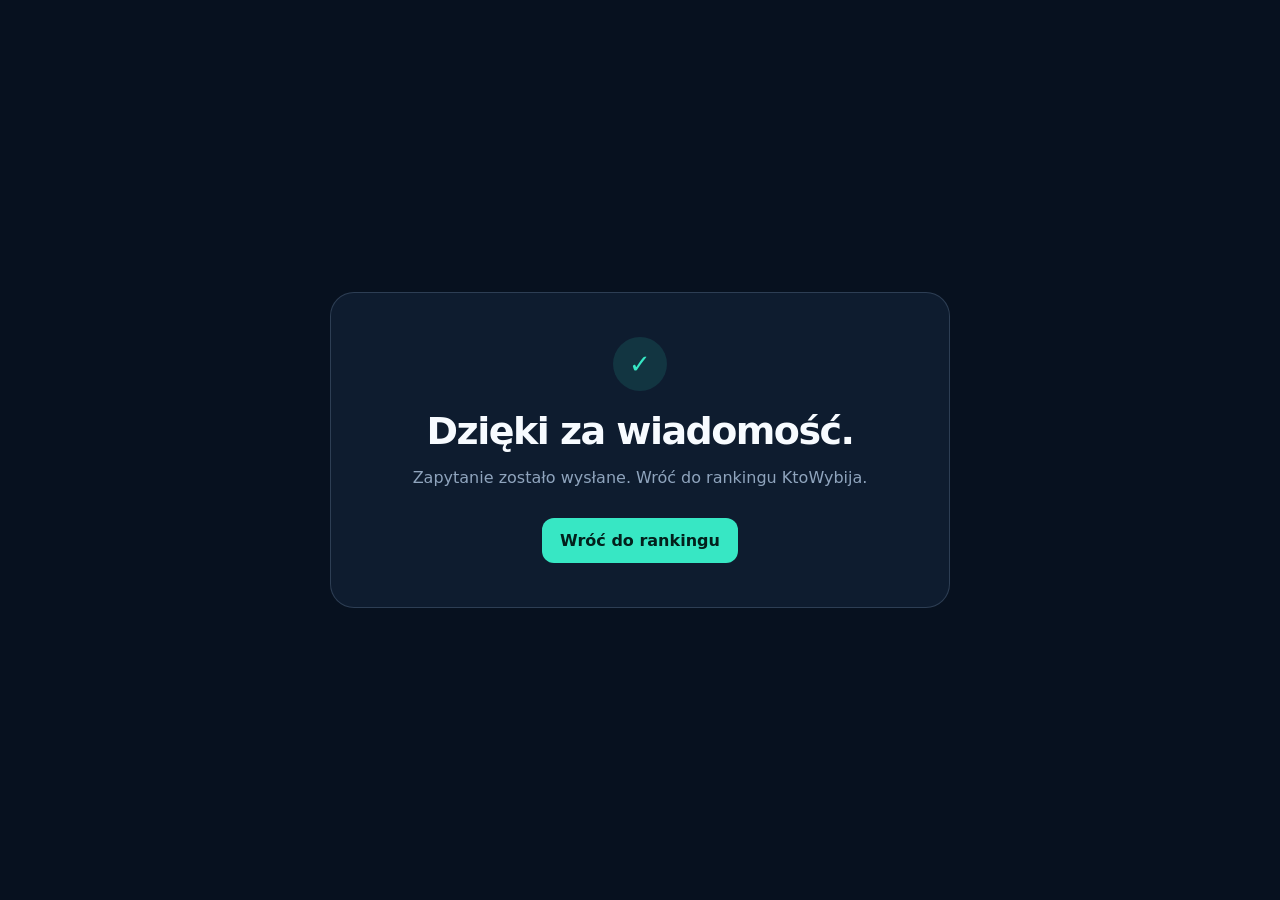
==== apps/web/dziekujemy.html @ 1fa6a0f1 "Add files via upload" ====
<!doctype html>
<html lang="pl">
<head>
  <meta charset="utf-8">
  <meta name="viewport" content="width=device-width, initial-scale=1">
  <meta name="theme-color" content="#07111f">
  <title>Dziękujemy — KtoWybija</title>
  <link rel="icon" href="./favicon.png" type="image/png">
  <style>
    *{box-sizing:border-box}body{margin:0;min-height:100vh;display:grid;place-items:center;background:#07111f;color:#f7fbff;font-family:Inter,system-ui,-apple-system,BlinkMacSystemFont,"Segoe UI",sans-serif;padding:24px}
    .card{width:min(620px,100%);padding:44px;border:1px solid rgba(156,181,212,.22);border-radius:24px;background:#0e1c2f;text-align:center}
    .dot{width:54px;height:54px;margin:0 auto 18px;border-radius:50%;display:grid;place-items:center;background:rgba(55,231,196,.12);color:#37e7c4;font-size:26px;font-weight:900}
    h1{margin:0 0 12px;font-size:38px;letter-spacing:-.04em}
    p{margin:0 auto 26px;max-width:460px;color:#8fa4bd;line-height:1.65}
    .button{display:inline-block;padding:13px 18px;border-radius:12px;background:#37e7c4;color:#03201c;text-decoration:none;font-weight:850}
  </style>
</head>
<body>
  <main class="card">
    <div class="dot">✓</div>
    <h1>Dzięki za wiadomość.</h1>
    <p>Zapytanie zostało wysłane. Wróć do rankingu KtoWybija.</p>
    <a class="button" href="/">Wróć do rankingu</a>
  </main>
</body>
</html>
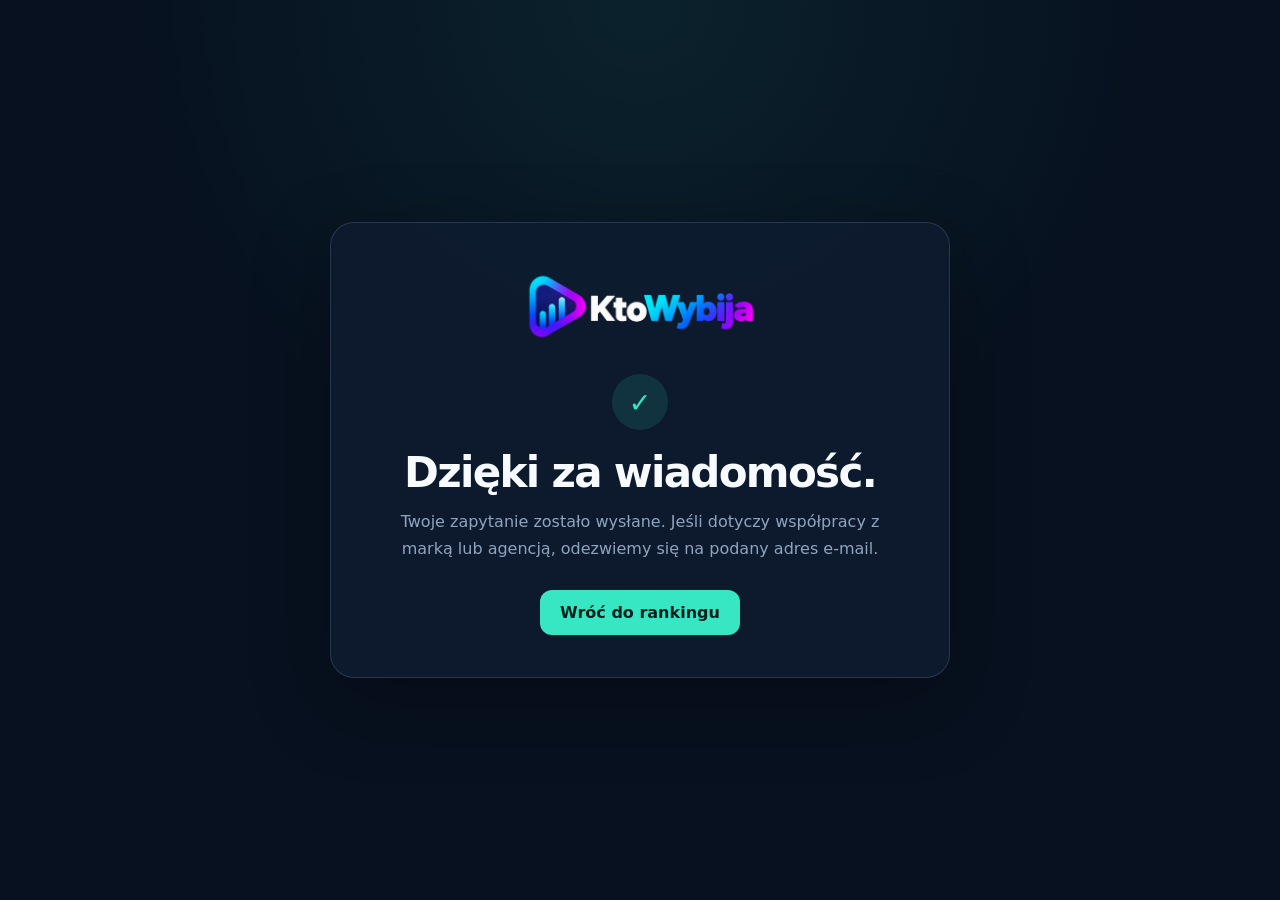
==== commit 90716918: "Add files via upload" ====
--- a/apps/web/dziekujemy.html
+++ b/apps/web/dziekujemy.html
@@ -4,23 +4,83 @@
   <meta charset="utf-8">
   <meta name="viewport" content="width=device-width, initial-scale=1">
   <meta name="theme-color" content="#07111f">
+  <meta name="robots" content="noindex">
   <title>Dziękujemy — KtoWybija</title>
   <link rel="icon" href="./favicon.png" type="image/png">
   <style>
-    *{box-sizing:border-box}body{margin:0;min-height:100vh;display:grid;place-items:center;background:#07111f;color:#f7fbff;font-family:Inter,system-ui,-apple-system,BlinkMacSystemFont,"Segoe UI",sans-serif;padding:24px}
-    .card{width:min(620px,100%);padding:44px;border:1px solid rgba(156,181,212,.22);border-radius:24px;background:#0e1c2f;text-align:center}
-    .dot{width:54px;height:54px;margin:0 auto 18px;border-radius:50%;display:grid;place-items:center;background:rgba(55,231,196,.12);color:#37e7c4;font-size:26px;font-weight:900}
-    h1{margin:0 0 12px;font-size:38px;letter-spacing:-.04em}
-    p{margin:0 auto 26px;max-width:460px;color:#8fa4bd;line-height:1.65}
-    .button{display:inline-block;padding:13px 18px;border-radius:12px;background:#37e7c4;color:#03201c;text-decoration:none;font-weight:850}
+    * { box-sizing: border-box; }
+    body {
+      margin: 0;
+      min-height: 100vh;
+      display: grid;
+      place-items: center;
+      padding: 24px;
+      background:
+        radial-gradient(circle at 50% 0%, rgba(55,231,196,.08), transparent 32rem),
+        #07111f;
+      color: #f7fbff;
+      font-family: Inter, ui-sans-serif, system-ui, -apple-system, BlinkMacSystemFont, "Segoe UI", sans-serif;
+    }
+    .card {
+      width: min(620px, 100%);
+      padding: 42px;
+      border: 1px solid rgba(156,181,212,.18);
+      border-radius: 24px;
+      background: rgba(14,28,47,.96);
+      text-align: center;
+      box-shadow: 0 24px 80px rgba(0,0,0,.28);
+    }
+    .logo {
+      display: block;
+      width: 250px;
+      max-width: 75%;
+      height: auto;
+      margin: 0 auto 26px;
+    }
+    .check {
+      width: 56px;
+      height: 56px;
+      display: grid;
+      place-items: center;
+      margin: 0 auto 18px;
+      border-radius: 50%;
+      background: rgba(55,231,196,.12);
+      color: #37e7c4;
+      font-size: 27px;
+      font-weight: 900;
+    }
+    h1 {
+      margin: 0 0 12px;
+      font-size: clamp(32px, 6vw, 42px);
+      letter-spacing: -.04em;
+    }
+    p {
+      max-width: 480px;
+      margin: 0 auto 28px;
+      color: #8fa4bd;
+      line-height: 1.65;
+    }
+    a {
+      display: inline-block;
+      padding: 13px 20px;
+      border-radius: 12px;
+      background: #37e7c4;
+      color: #03201c;
+      text-decoration: none;
+      font-weight: 850;
+    }
   </style>
 </head>
 <body>
   <main class="card">
-    <div class="dot">✓</div>
+    <img class="logo" src="./assets/ktowybija-logo.png" alt="KtoWybija">
+    <div class="check">✓</div>
     <h1>Dzięki za wiadomość.</h1>
-    <p>Zapytanie zostało wysłane. Wróć do rankingu KtoWybija.</p>
-    <a class="button" href="/">Wróć do rankingu</a>
+    <p>
+      Twoje zapytanie zostało wysłane. Jeśli dotyczy współpracy z marką lub agencją,
+      odezwiemy się na podany adres e-mail.
+    </p>
+    <a href="/">Wróć do rankingu</a>
   </main>
 </body>
 </html>
